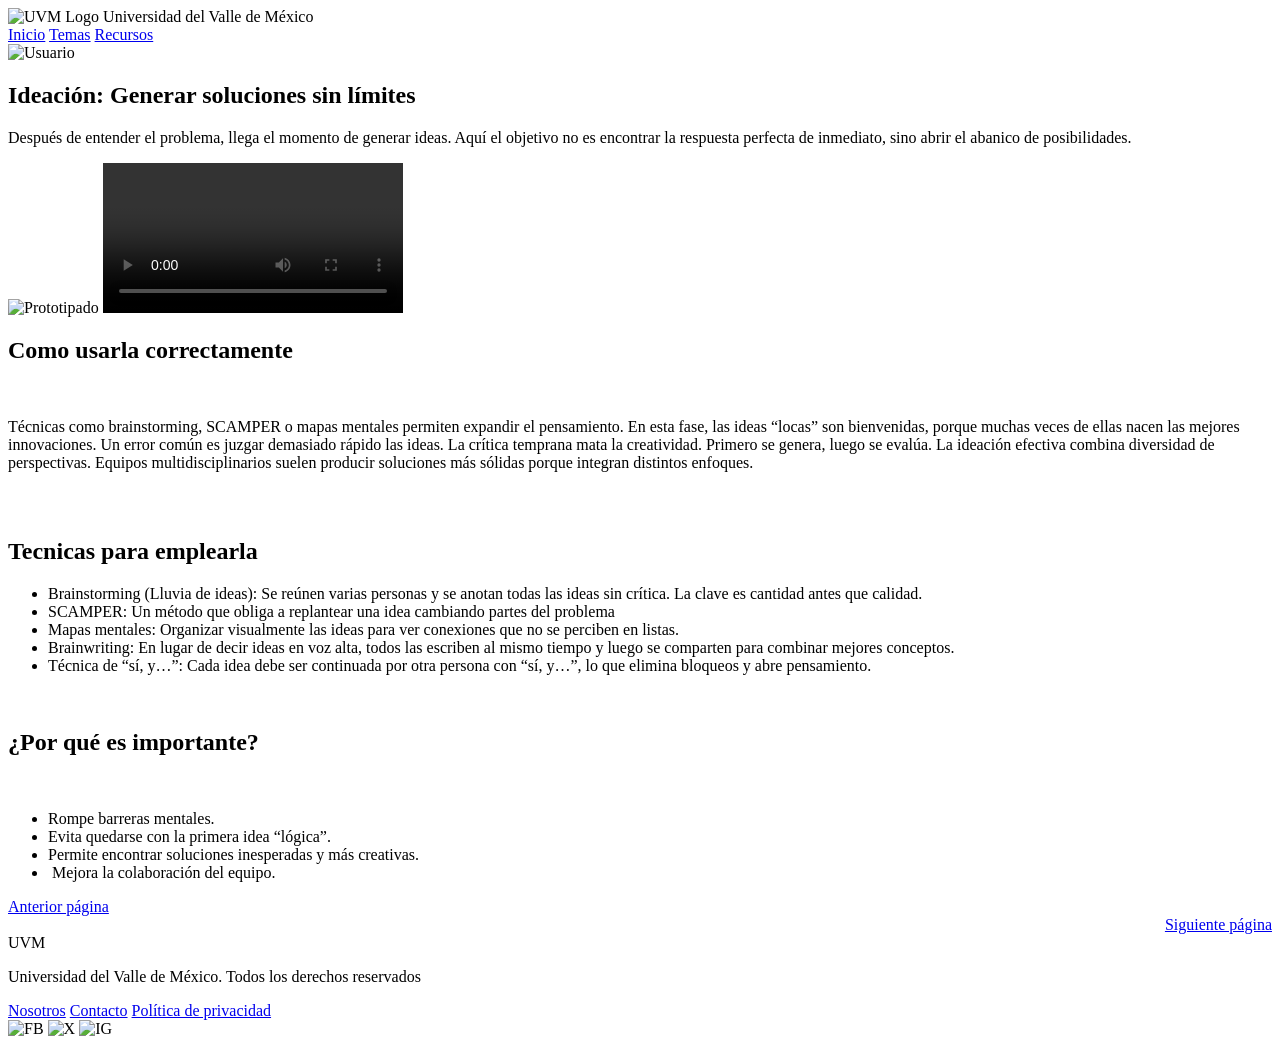
==== Ideación.html @ d41ce32b "Add files via upload" ====
<!DOCTYPE html>
<html lang="es">
<head>
    <meta charset="UTF-8">
    <meta name="viewport" content="width=device-width, initial-scale=1.0">
    <title>Diseño de Experiencia de Usuario - UVM</title>
    <link href="https://fonts.googleapis.com/css2?family=Montserrat:wght@400;600;700&display=swap" rel="stylesheet">
    <link rel="stylesheet" href="uvm-estilos.css">
</head>
<body>

<header class="navbar">
        <div class="container nav-content">
            <div class="brand">
                <img src="img/logo_uvm.png" alt="UVM Logo" class="logo-img">
                <span class="logo-text">Universidad del Valle de México</span>
            </div>
            <nav class="nav-links">
                <a href="uvm.html">Inicio</a>
                <a href="uvm.html#principios">Temas</a>
                <a href="#">Recursos</a>
                <div class="user-icon">
                    <img src="img/usuario_perfil.png" alt="Usuario">
                </div>
            </nav>
        </div>
    </header>
	
	<section class="hero">
    <div class="container hero-content">
        <div class="hero-text">
            <h1>Ideación: Generar soluciones sin límites</h1>
            <p>Después de entender el problema, llega el momento de generar ideas. Aquí el objetivo no es encontrar la respuesta perfecta de inmediato, sino abrir el abanico de posibilidades.</p>

            <div class="media-container">
                <img src="img/Design-thinking.jpg" alt="Prototipado">

                <video controls>
                    <source src="video/idear.mp4" type="video/mp4">
                </video>
            </div>

        </div>
    </div>
</section>

    <main class="container principles">
		
		
<h2 class="section-title">Como usarla correctamente</h2>
		<br>
<p>Técnicas como brainstorming, SCAMPER o mapas mentales permiten expandir el pensamiento. En esta fase, las ideas “locas” son bienvenidas, porque muchas veces de ellas nacen las mejores innovaciones. Un error común es juzgar demasiado rápido las ideas. La crítica temprana mata la creatividad. Primero se genera, luego se evalúa. La ideación efectiva combina diversidad de perspectivas. Equipos multidisciplinarios suelen producir soluciones más sólidas porque integran distintos enfoques.			
		</p>

			
		<h2 class="separado">&nbsp;</h2>	
		</p>
<h2>Tecnicas para emplearla</h2>
<section class="usabilidad">
    <ul>
        <li>
      Brainstorming (Lluvia de ideas):&nbsp;Se reúnen varias personas y se anotan todas las ideas sin crítica. La clave es cantidad antes que calidad.</li>

        <li>
      SCAMPER:&nbsp;Un método que obliga a replantear una idea cambiando partes del problema</li>

        <li>
      Mapas mentales:&nbsp;Organizar visualmente las ideas para ver conexiones que no se perciben en listas. </li>

        <li> Brainwriting:&nbsp;En lugar de decir ideas en voz alta, todos las escriben al mismo tiempo y luego se comparten para combinar mejores conceptos.</li>
        <li>Técnica de “sí, y…”:&nbsp;Cada idea debe ser continuada por otra persona con “sí, y…”, lo que elimina bloqueos y abre pensamiento.</li>
 </li>
	
    </ul>
</section>
<br>
		<section class="recuadro">
    <div class="recuadro-contenido">
        <h2>¿Por qué es importante?</h2>
	  <br>
        <ul>
          <li> Rompe barreras mentales.&nbsp;</li>
          <li>Evita quedarse con la primera idea “lógica”.&nbsp;</li>
          <li>Permite encontrar soluciones inesperadas y más creativas.</li>
          <li>&nbsp;Mejora la colaboración del equipo. </li>
        </ul>
		
    </div>
      </div>
            </article>
	
      </div>

    </main>
<div style="text-align: left;">
	
<a class="btn-main" href="usabilidad_pagina.html">Anterior página</a>
	<div style="text-align: right;">
	
    <a class="btn-main" href="Prototipado.html">Siguiente página</a>
</div>


    <footer class="footer">
        <div class="container footer-content">
            <div class="footer-info">
                <span class="footer-logo">UVM</span>
              <p>Universidad del Valle de México. Todos los derechos reservados</p>
            </div>
            <div class="footer-nav">
            <a href="uvm.html">Nosotros</a> <a href="uvm.html">Contacto</a> <a href="uvm.html">Política de privacidad</a> </div>
            <div class="social-icons">
              <img src="img/icono_fb.png" alt="FB">
              <img src="img/icono_x.png" alt="X">
              <img src="img/icono_ig.png" alt="IG">
            </div>
        </div>
    </footer>

</body>
</html>
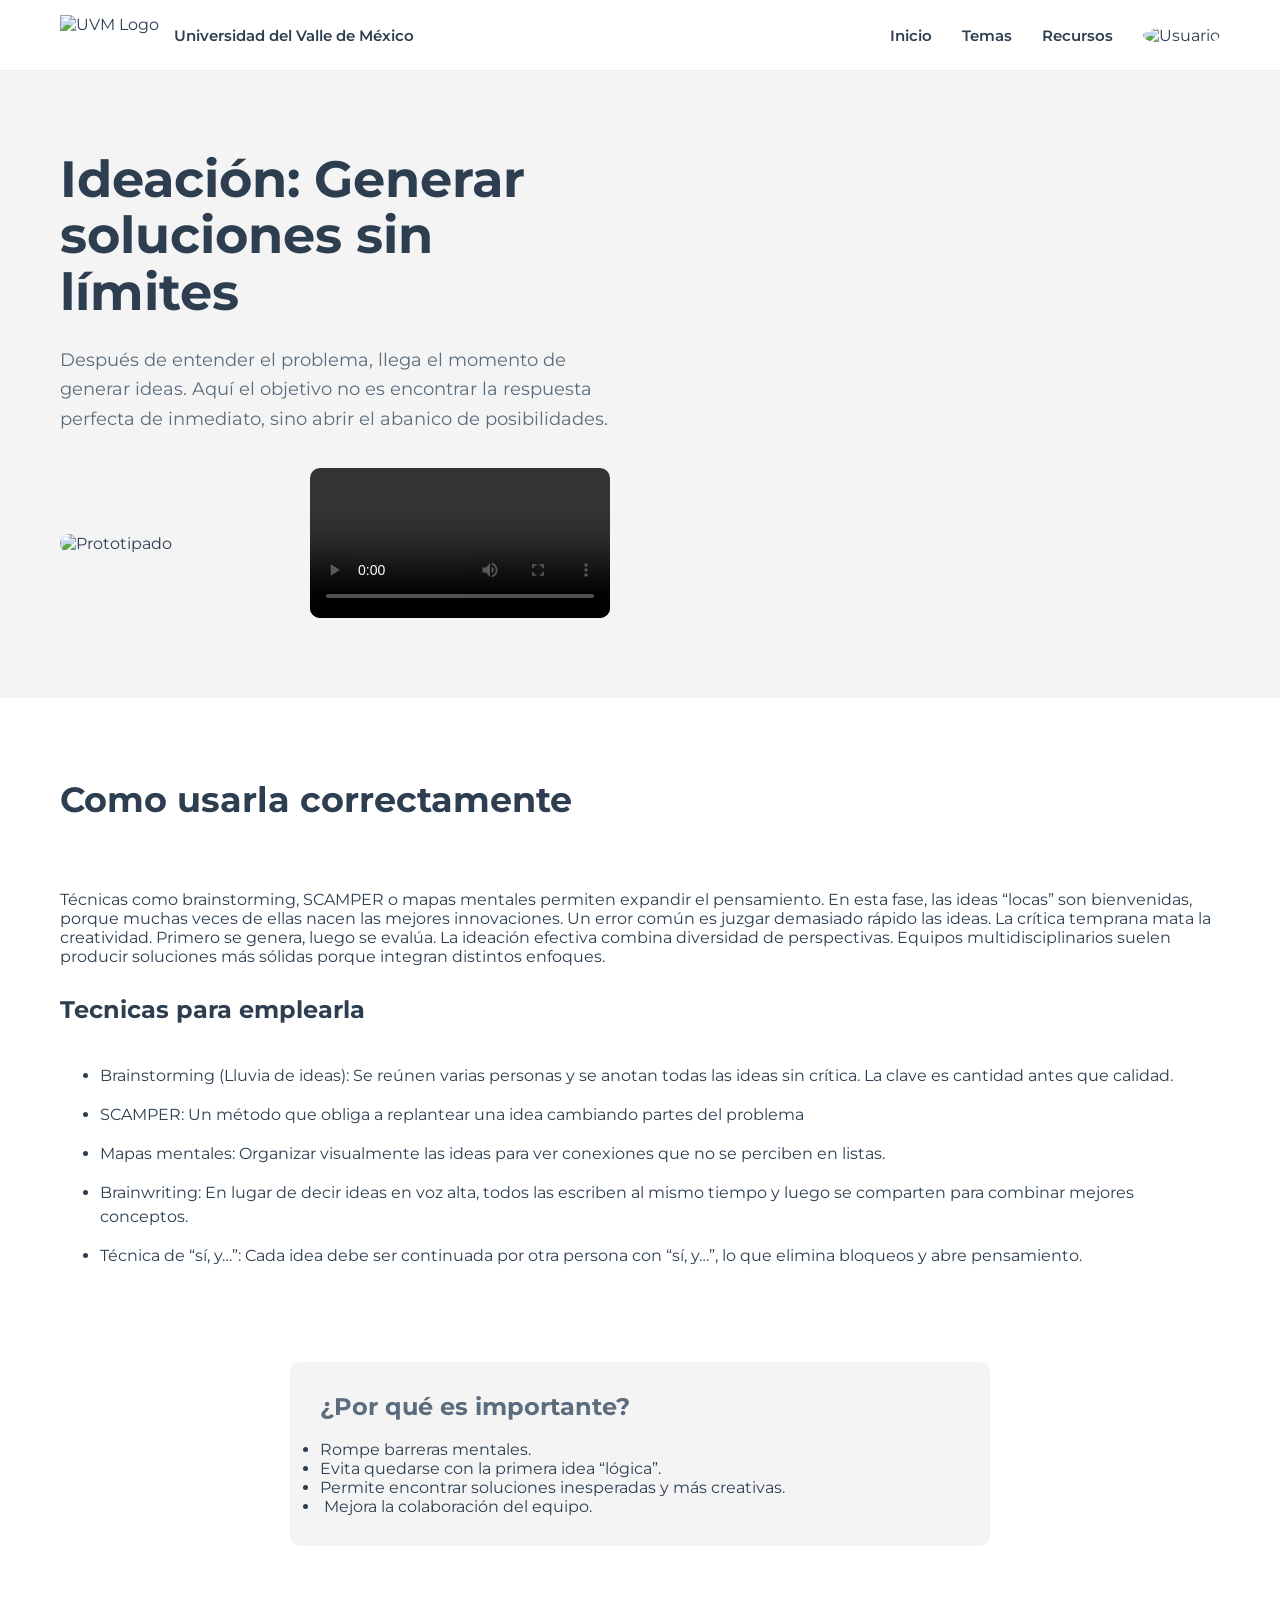
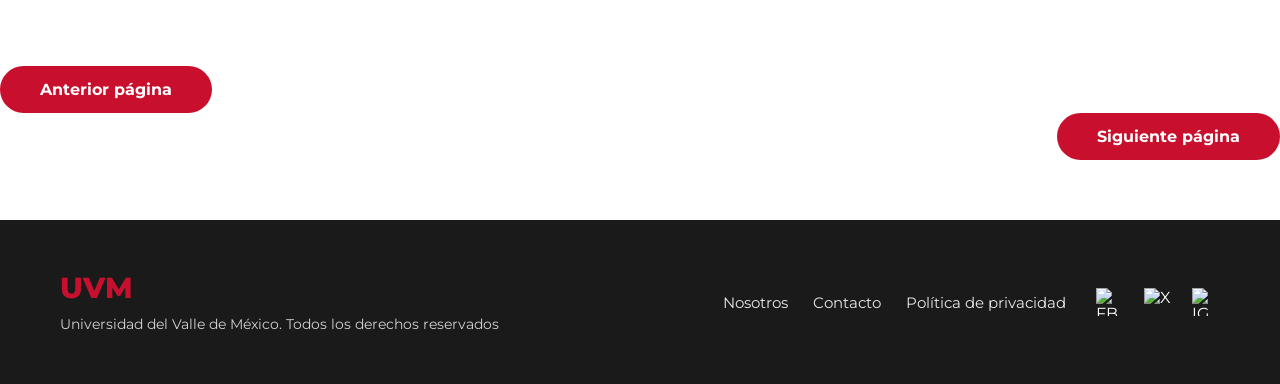
==== commit c9598c8d: "Update Ideación.html" ====
--- a/Ideación.html
+++ b/Ideación.html
@@ -5,7 +5,7 @@
     <meta name="viewport" content="width=device-width, initial-scale=1.0">
     <title>Diseño de Experiencia de Usuario - UVM</title>
     <link href="https://fonts.googleapis.com/css2?family=Montserrat:wght@400;600;700&display=swap" rel="stylesheet">
-    <link rel="stylesheet" href="uvm-estilos.css">
+    <link rel="stylesheet" href="index-estilos.css">
 </head>
 <body>
 
@@ -118,4 +118,5 @@
     </footer>
 
 </body>
-</html>+
+</html>
--- a/index-estilos.css
+++ b/index-estilos.css
@@ -0,0 +1,444 @@
+
+:root {
+    --uvm-red: #c8102e;
+    --bg-gray: #f4f4f4;
+    --text-dark: #2c3e50;
+    --text-light: #5a6c7d;
+    --white: #ffffff;
+    --footer-black: #1a1a1a;
+}
+
+* {
+    margin: 0;
+    padding: 0;
+    box-sizing: border-box;
+}
+
+.media-container {
+    display: flex;
+    gap: 20px; /* espacio entre imagen y video */
+    align-items: center;
+}
+
+.media-container img,
+.media-container video {
+    width: 400px;
+    height: auto;
+    border-radius: 10px;
+}
+
+body {
+    font-family: 'Montserrat', sans-serif;
+    background-color: var(--white);
+    color: var(--text-dark);
+}
+
+.imagen-ux {
+	width: 3000px;
+	height: auto;
+}
+
+.multimedia {
+    display: flex;
+    gap: 20px;
+    margin-top: 20px;
+}
+
+.video video {
+    width: 400px;
+}
+
+.usabilidad {
+    background-color: white;
+    padding: 20px;
+    margin-top: 20px;
+}
+
+.usabilidad ul {
+    padding-left: 20px;
+}
+
+.usabilidad li {
+    margin-bottom: 15px;
+    line-height: 1.5;
+}
+
+.recuadro {
+    display: flex;
+    justify-content: center;
+    margin: 40px 0;
+}
+
+.recuadro-contenido {
+    background-color: #f4f4f4;
+    max-width: 700px;
+    width: 100%;
+    padding: 30px;
+    border-radius: 10px;
+}
+
+.recuadro-contenido h2 {
+    color: #5a6c7d;
+}
+
+.recuadro-contenido p {
+    color: #2c3e50;
+}
+
+.container {
+    max-width: 1200px;
+    margin: 0 auto;
+    padding: 0 20px;
+}
+
+/* Header */
+.navbar {
+    padding: 15px 0;
+    background: var(--white);
+    border-bottom: 1px solid #eee; 
+}
+
+.nav-content {
+    display: flex;
+    justify-content: space-between;
+    align-items: center;
+}
+
+.brand {
+    display: flex;
+    align-items: center;
+    gap: 15px;
+}
+
+.logo-img {
+    height: 40px; 
+    width: auto;
+}
+
+.logo-text {
+    font-size: 0.95rem;
+    font-weight: 600;
+    color: var(--text-dark);
+}
+
+.nav-links {
+    display: flex;
+    align-items: center;
+    gap: 30px;
+}
+
+.nav-links a {
+    text-decoration: none;
+    color: var(--text-dark);
+    font-weight: 600;
+    font-size: 0.95rem;
+    transition: color 0.3s;
+}
+
+.nav-links a:hover {
+    color: var(--uvm-red);
+}
+
+.user-icon img {
+    width: 45px;
+    height: 45px;
+    border-radius: 50%; 
+    object-fit: cover; 
+}
+
+/* Hero Section */
+.hero {
+    background-color: var(--bg-gray);
+    padding: 80px 0;
+}
+
+.hero-content {
+    display: flex;
+    align-items: center;
+    justify-content: space-between;
+    gap: 40px;
+}
+
+.hero-text {
+    flex: 1;
+    max-width: 550px;
+}
+
+.hero-text h1 {
+    font-size: 3.2rem;
+    font-weight: 700;
+    margin-bottom: 25px;
+    line-height: 1.1;
+    color: var(--text-dark);
+}
+
+.hero-text p {
+    font-size: 1.15rem;
+    color: var(--text-light);
+    margin-bottom: 35px;
+    line-height: 1.6;
+}
+
+.btn-main {
+    background-color: var(--uvm-red);
+    color: var(--white);
+    padding: 14px 40px;
+    border-radius: 30px;
+    text-decoration: none;
+    font-weight: 700;
+    font-size: 1rem;
+    display: inline-block;
+    transition: background-color 0.3s, transform 0.2s;
+}
+
+.btn-main:hover {
+    background-color: #a00d24;
+    transform: translateY(-2px);
+}
+
+.hero-image {
+    flex: 1;
+    display: flex;
+    justify-content: center;
+}
+
+.hero-image img {
+    max-width: 100%;
+    height: auto;
+}
+
+/* Seccion Principios */
+.principles {
+    padding: 80px 20px;
+}
+
+.section-title {
+    font-size: 2.2rem;
+    margin-bottom: 50px;
+    font-weight: 700;
+    color: var(--text-dark);
+}
+
+.cards-grid {
+    display: grid;
+    grid-template-columns: repeat(auto-fit, minmax(300px, 1fr));
+    gap: 30px;
+}
+
+@media (min-width: 992px) {
+    .cards-grid {
+        grid-template-columns: 1fr 1fr 1.5fr;
+    }
+}
+
+.card {
+    background: var(--white); 
+    padding: 35px;
+    border-radius: 12px;
+    display: flex;
+    flex-direction: column;
+    box-shadow: 0 4px 15px rgba(0,0,0,0.05); 
+    transition: transform 0.3s, box-shadow 0.3s;
+}
+
+.card:hover {
+    transform: translateY(-5px);
+    box-shadow: 0 8px 25px rgba(0,0,0,0.1);
+}
+
+.card-header {
+    display: flex;
+    align-items: center;
+    gap: 15px;
+    margin-bottom: 20px;
+}
+
+.card-icon-img {
+    width: 40px;
+    height: 40px;
+    object-fit: contain;
+}
+
+.user-card-icon {
+    border-radius: 50%;
+    object-fit: cover;
+    background-color: #eee; 
+}
+
+.card h3 {
+    font-size: 1.25rem;
+    font-weight: 700;
+    color: var(--text-dark);
+}
+
+.card p {
+    font-size: 1rem;
+    color: var(--text-light);
+    margin-bottom: 25px;
+    line-height: 1.5;
+    flex-grow: 1;
+}
+
+.btn-card {
+    background: #f0f0f0; 
+    color: var(--uvm-red);
+    padding: 8px 20px;
+    border-radius: 20px;
+    text-decoration: none;
+    font-size: 0.9rem;
+    font-weight: 700;
+    align-self: flex-start;
+    transition: background-color 0.3s;
+}
+
+.btn-card:hover {
+    background-color: #e0e0e0;
+}
+
+.card-wide {
+    flex-direction: row;
+    padding: 0;
+    overflow: hidden;
+}
+
+.card-info {
+    padding: 35px;
+    flex: 1;
+    display: flex;
+    flex-direction: column;
+}
+
+.video-thumb {
+    width: 250px; 
+    position: relative;
+}
+
+.video-thumb img {
+    width: 100%;
+    height: 100%;
+    object-fit: cover;
+}
+
+.play-button {
+    position: absolute;
+    top: 50%;
+    left: 50%;
+    transform: translate(-50%, -50%);
+    background: var(--uvm-red);
+    color: var(--white);
+    width: 50px;
+    height: 50px;
+    border-radius: 50%;
+    display: flex;
+    justify-content: center;
+    align-items: center;
+    font-size: 1.2rem;
+    cursor: pointer;
+    box-shadow: 0 4px 10px rgba(0,0,0,0.3);
+    transition: background-color 0.3s, transform 0.2s;
+}
+
+.play-button:hover {
+    background-color: #a00d24;
+    transform: translate(-50%, -50%) scale(1.1);
+}
+
+/* Footer */
+.footer {
+    background: var(--footer-black);
+    color: var(--white);
+    padding: 50px 0;
+    margin-top: 60px;
+}
+
+.footer-content {
+    display: flex;
+    justify-content: space-between;
+    align-items: center;
+    gap: 30px;
+}
+
+.footer-info {
+    flex: 1;
+}
+
+.footer-logo {
+    color: var(--uvm-red);
+    font-weight: 800;
+    font-size: 1.8rem;
+    display: block;
+    margin-bottom: 10px;
+}
+
+.footer-info p {
+    font-size: 0.85rem;
+    opacity: 0.8;
+    line-height: 1.4;
+}
+
+.footer-nav {
+    display: flex;
+    gap: 25px;
+}
+
+.footer-nav a {
+    color: var(--white);
+    text-decoration: none;
+    font-size: 0.95rem;
+    opacity: 0.9;
+    transition: opacity 0.3s;
+}
+
+.footer-nav a:hover {
+    opacity: 1;
+    text-decoration: underline;
+}
+
+.social-icons {
+    display: flex;
+    gap: 20px;
+}
+
+.social-icons img {
+    width: 28px;
+    height: 28px;
+    object-fit: contain;
+}
+
+/* Responsivo */
+@media (max-width: 991px) {
+    .hero-content {
+        flex-direction: column;
+        text-align: center;
+        padding: 40px 0;
+    }
+    .hero-text h1 {
+        font-size: 2.8rem;
+    }
+    .card-wide {
+        flex-direction: column;
+    }
+    .video-thumb {
+        width: 100%;
+        height: 200px;
+    }
+    .footer-content {
+        flex-direction: column;
+        text-align: center;
+    }
+    .footer-nav {
+        flex-wrap: wrap;
+        justify-content: center;
+    }
+}
+
+@media (max-width: 576px) {
+    .hero-text h1 {
+        font-size: 2.2rem;
+    }
+    .brand {
+        flex-direction: column;
+        gap: 5px;
+        text-align: center;
+    }
+}
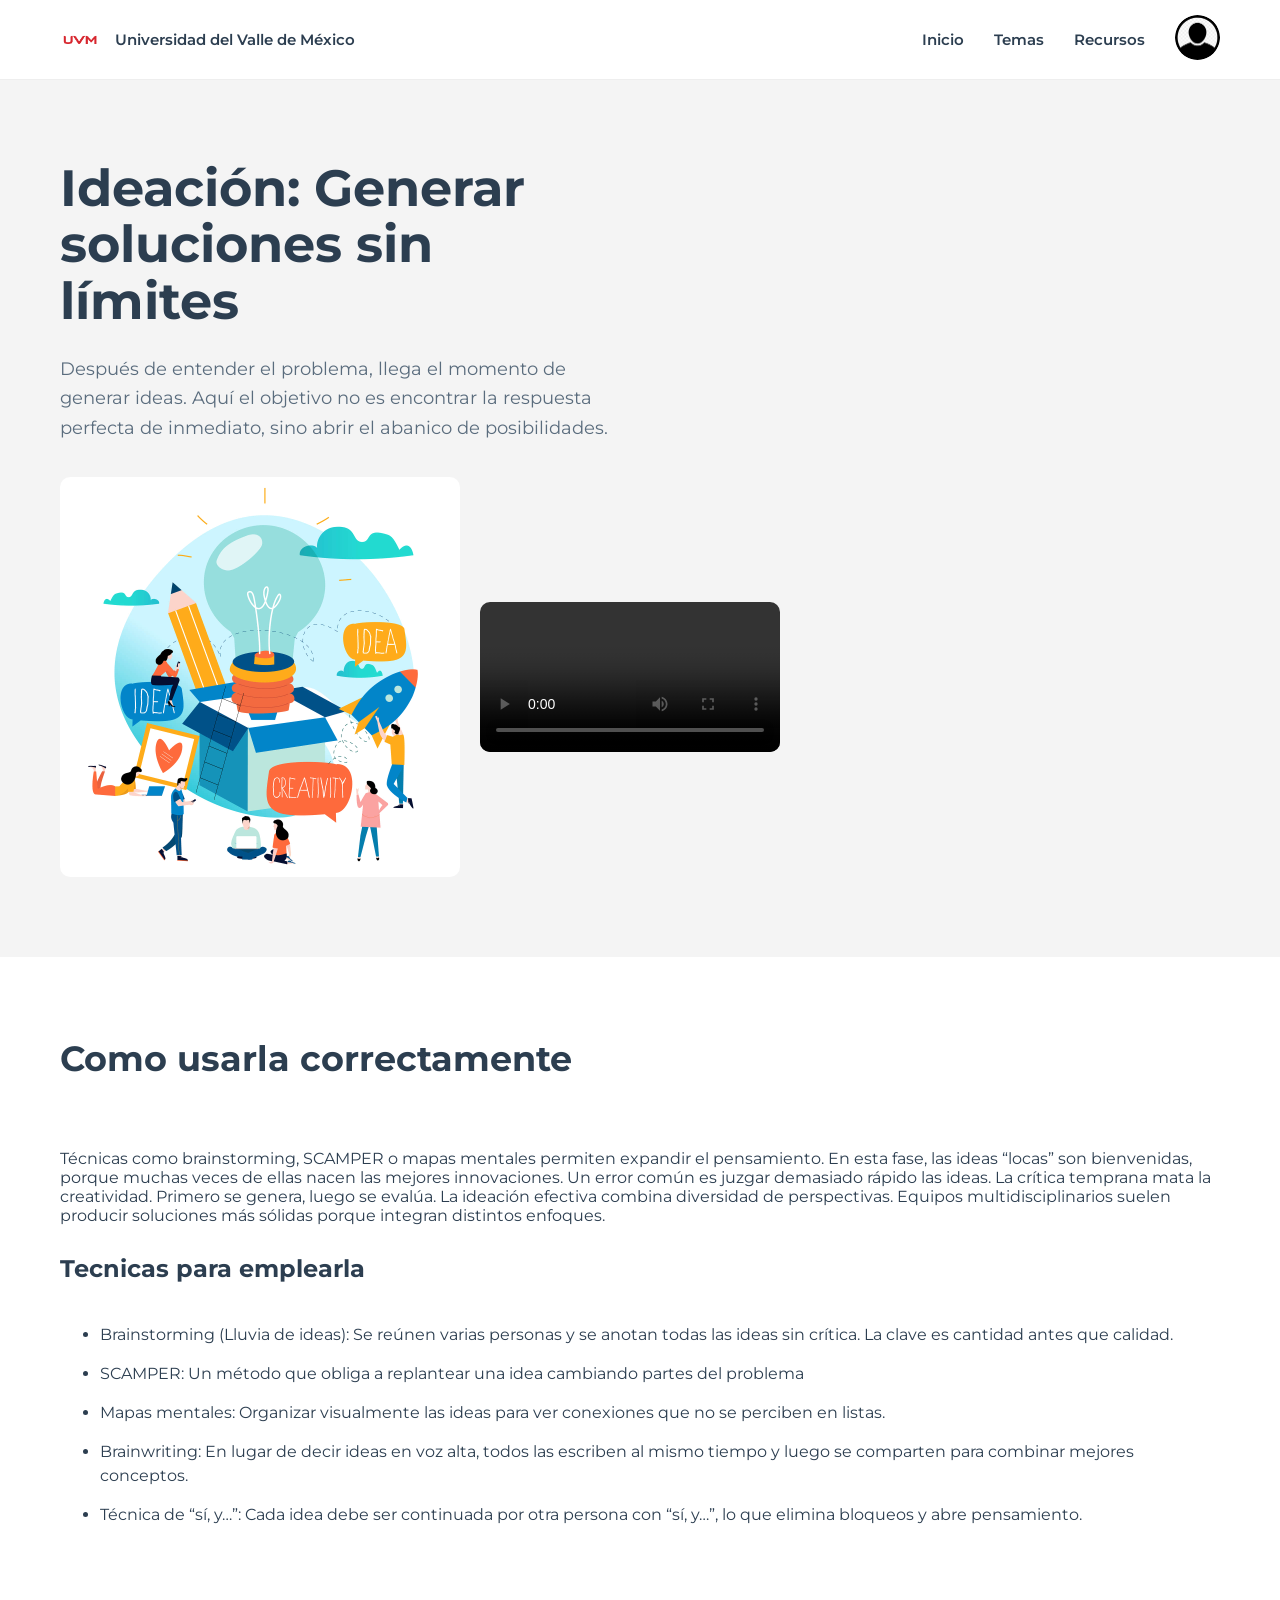
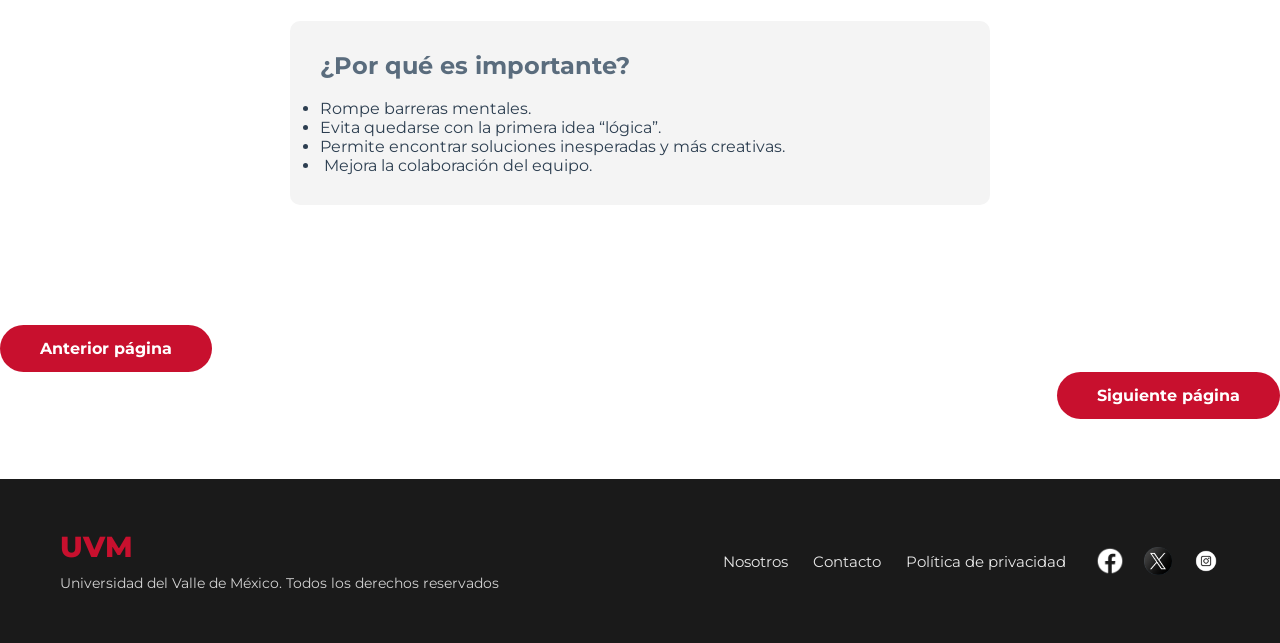
==== commit 4e58bba5: "Update Ideación.html" ====
--- a/Ideación.html
+++ b/Ideación.html
@@ -16,8 +16,8 @@
                 <span class="logo-text">Universidad del Valle de México</span>
             </div>
             <nav class="nav-links">
-                <a href="uvm.html">Inicio</a>
-                <a href="uvm.html#principios">Temas</a>
+                <a href="index.html">Inicio</a>
+                <a href="index.html#principios">Temas</a>
                 <a href="#">Recursos</a>
                 <div class="user-icon">
                     <img src="img/usuario_perfil.png" alt="Usuario">
@@ -120,3 +120,4 @@
 </body>
 
 </html>
+
